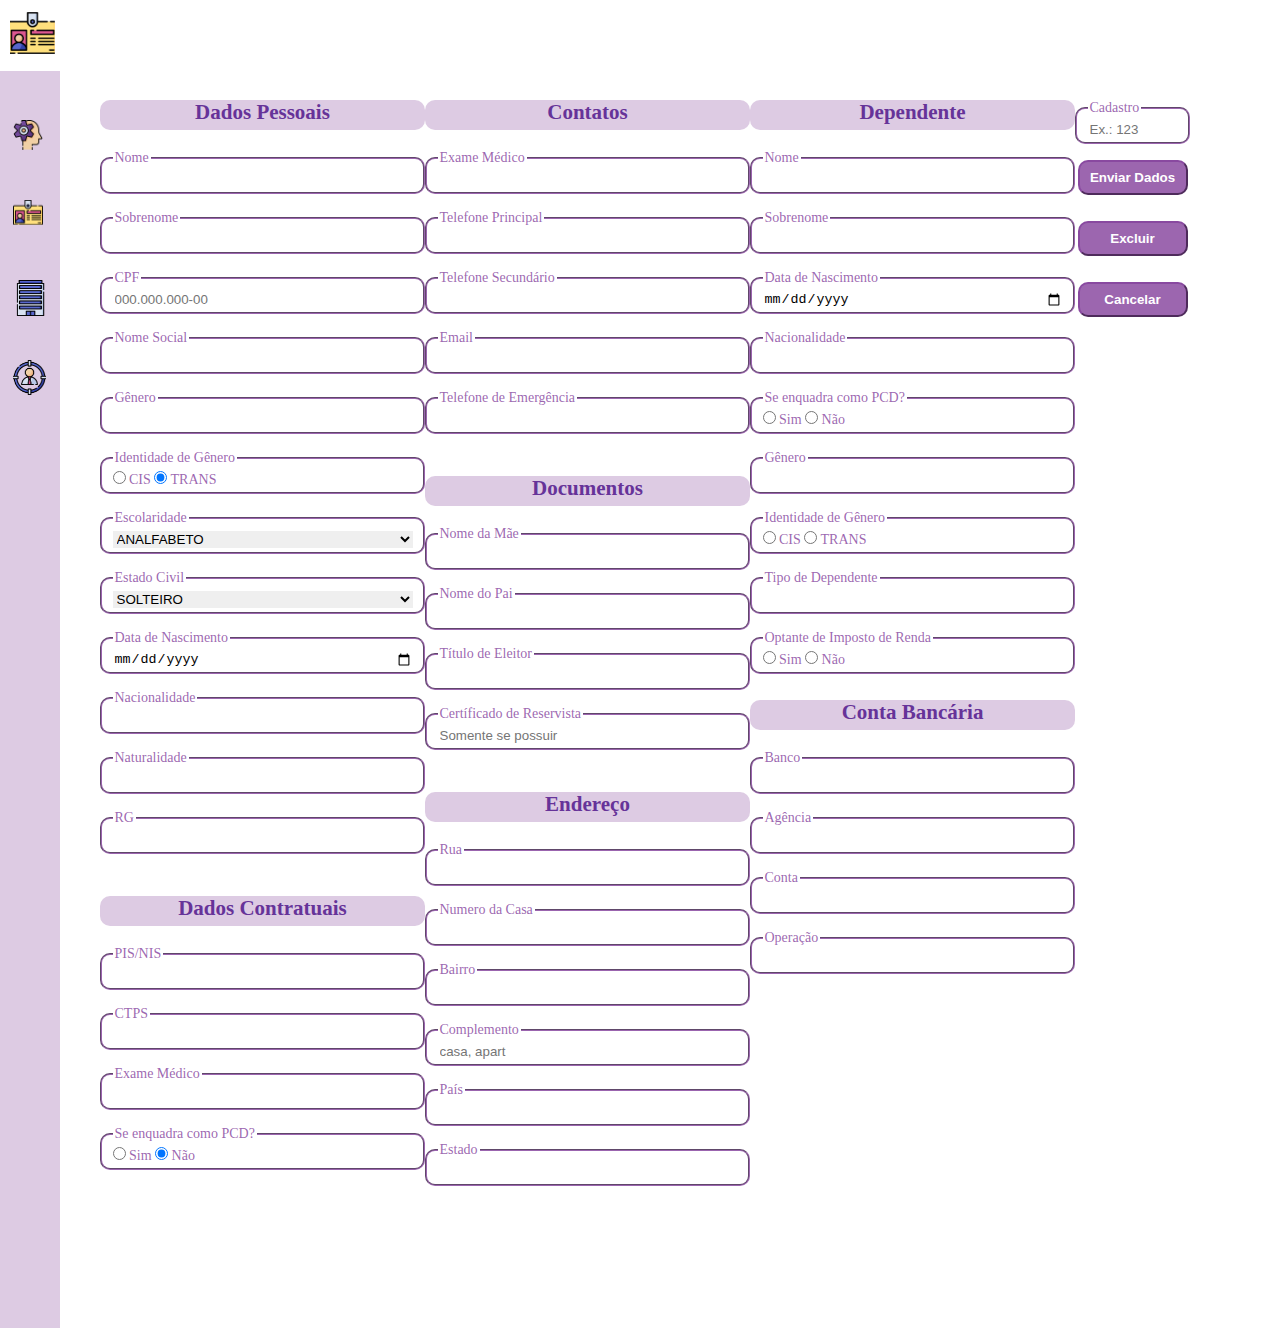
==== index.html @ fe68f485 "Site colaborador" ====
<!DOCTYPE html>
<html lang="pt-br">
<head>
    <meta charset="UTF-8">
    <meta http-equiv="X-UA-Compatible" content="IE=edge">
    <meta name="viewport" content="width=device-width, initial-scale=1.0">
    <title>Cadastro Colaborador</title>
    <link rel="stylesheet" href="Colaborador.css">   
    </head>
    <body>

    <section class="linhaCima"></section>
    <section class="linhaLado"></section>
    <a href="empresa.html"> <i class="empresa"></i></a>
    <a href="colaborador.html"> <i class="colab"> </i> </a>
    <i class="config"></i>
    <i class="colabTopo"></i>
    <a href="PrestadorServico.html"><i class="prestMenu"></i> </a>
    <h1 id="titulo">Cadastro de Colaborador</h1>

    <form class="formulario">
    <section>
        <section class="dados">
            <h2 class="tituloDados">Dados Pessoais</h2>
            
                <fieldset class="legenda">
                    <legend>Nome</legend>
                    <input type="text" id="nome"  class="input" required>
                </fieldset>
                <br>
                
                <fieldset class="legenda">
                    <legend>Sobrenome</legend>
                    <input type="text" id="sobrenome"  class="input" required>
                </fieldset>
                <br>

                <fieldset class="legenda">
                    <legend>CPF</legend>
                    <input type="text" id="cpf"  class="input" placeholder="000.000.000-00" required>
                </fieldset>

                <br>

                <fieldset class="legenda">
                    <legend>Nome Social</legend>
                    <input type="text" id="nomeSocial"  class="input">
                </fieldset>
                
                <br>

                <fieldset class="legenda">
                    <legend>Gênero</legend>
                    <input type="text" id="genero"  class="input" required>
                </fieldset>
            
                <br>
                <fieldset class="legenda">
                    <legend>Identidade de Gênero</legend>
                    <input type="radio" id="identidadeGenero" name="identidadeGenero" value="other" checked>
                     <label for="identidadeGenero">CIS</label>
                    <input type="radio" id="identidadeGenero" name="identidadeGenero" value="other" checked>
                    <label for="identidadeGenero">TRANS</label>
                </fieldset>
                <br>
        
                <fieldset class="legenda">
                    <legend>Escolaridade</legend>
                    <select name="escolaridade" class="select" required>
                        <option value="ANALFABETO"> ANALFABETO </option>
                        <option value="ATE_QUARTA_SERIE"> ATÉ QUARTA SÉRIE </option>
                        <option value="FUNDAMENTAL_COMPLETO"> FUNDAMENTAL COMPLETO </option>
                        <option value="MEDIO_INCOMPLETO"> MÉDIO INCOMPLETO </option>
                        <option value="MEDIO_COMPLETO"> MÉDIO COMPLETO </option>
                        <option value="SUPERIOR_INCOMPLETO"> SUPERIOR INCOMPLETO </option>
                        <option value="SUPERIOR_COMPLETO"> SUPERIOR COMPLETO </option>
                        <option value="POS_GRADUACAO"> PÓS GRADUAÇÃO </option>
                        <option value="MESTRADO"> MESTRADO </option>
                        <option value="DOUTORADO"> DOUTORADO </option>
                      
                    </select>
                </fieldset>
                <br>
                <fieldset class="legenda">
                    <legend> Estado Civil </legend>
                    <select name="estadoCivil" class="select" required>
                        <option value="SOLTEIRO"> SOLTEIRO </option>
                        <option value="CASADO"> CASADO </option>
                        <option value="UNIAO_ESTAVEL"> UNIÃO ESTÁVEL </option>
                        <option value="VIUVO"> VIÚVO</option>
                        <option value="DIVORCIADO"> DIVORCIADO </option>
                        <option value="SEPARADO"> SEPARADO </option>
                </select>
                </fieldset>
                <br>  

                <fieldset class="legenda">
                    <legend>Data de Nascimento</legend>
                    <input type="date" class="input" name="dataNascimento" required>
                </fieldset>
                <br>
                
                <fieldset class="legenda">
                    <legend>Nacionalidade</legend>
                    <input type="text" class="input" name="nacionalidade" required>
                </fieldset>
                <br>

                <fieldset class="legenda">
                    <legend>Naturalidade</legend>
                    <input type="text" class="input" name="naturalidade" required>
                </fieldset>
                <br>

                <fieldset class="legenda">
                    <legend>RG</legend>
                    <input type="number" class="input" name="rg" required>
                </fieldset>
                <br>

        </section>
        <br>
        
        <section class="dados">
            <h2 class="tituloDados">Dados Contratuais</h2>
            <fieldset class="legenda">
                <legend>PIS/NIS</legend>
                <input type="text" class="input" name="pis" required>
            </fieldset>
            <br>
            <fieldset class=legenda>
                <legend>CTPS</legend>
                <input type="text" class="input" name="ctps" required>
            </fieldset>
                <br>
            <fieldset class=legenda>
                <legend>Exame Médico</legend>
                <input type="text" class="input" name="em" required>
            </fieldset>
             <br>
            <fieldset class="legenda">
                <legend>Se enquadra como PCD?</legend>
                <input type="radio" id="pcd" name="pcd" value="other" checked>
                 <label for="pcd">Sim</label>
                <input type="radio" id="pcd" name="pcd" value="other" checked>
                <label for="pcd">Não</label>
            </fieldset>
            <br> 
        </section>
        <br>
   
    </section>
    <section>
        <section class="dados">
            <h2 class="tituloDados">Contatos</h2>
           
            <fieldset class=legenda>
                <legend>Exame Médico</legend>
                <input type="text" class="input" name="em" required>
            </fieldset>
            <br>
            <fieldset class=legenda>
                <legend>Telefone Principal</legend>
                <input type="text" class="input" name="principal" maxlength="11" required>
            </fieldset>
            <br>
            <fieldset class=legenda>
                <legend>Telefone Secundário</legend>
                <input type="text" class="input" name="secundario"  maxlength="11" required>
            </fieldset>
            <br>
            <fieldset class=legenda>
                <legend>Email</legend>
                <input type="email" class="input" name="email" required>
            </fieldset>
            <br>
            <fieldset class=legenda>
                <legend>Telefone de Emergência</legend>
                <input type="text" class="input" name="emergencia"  maxlength="11" required>
            </fieldset>
            <br>
    
     
        </section>
        <br>
    
        <section class="dados">
            <h2 class="tituloDados">Documentos</h2>

                <fieldset class="legenda">
                <legend> Nome da Mãe </legend>
                <input type="text" id="nomeMae" name="nomeMae" class="input" required>
                </fieldset>
                <br>

                <fieldset class="legenda">
                <legend> Nome do Pai </legend>
                <input type="text" id="nomePai" name="nomePai" class="input" required>
                </fieldset>
                <br>

                <fieldset class="legenda">
                <legend> Título de Eleitor </legend>
                <input type="text" id="tituloEleitor" name="tituloEleitor" class="input" required>
                </fieldset>
                <br>

                <fieldset class="legenda">
                <legend> Certíficado de Reservista </legend>
                <input type="text" id="certificadoReservista" name="certificadoReservista" placeholder="Somente se possuir" class="input">
                </fieldset>
                <br>
        </section>
        <br>
    
        <section class="dados">

            <h2 class="tituloDados">Endereço</h2>
                <fieldset class="legenda">
                <legend> Rua </legend>
                <input type="text" id="rua" name="rua" class="input" required>
                </fieldset>
                <br>

                <fieldset class="legenda">
                <legend> Numero da Casa </legend>
                <input type="text" id="numeroCasa" name="numeroCasa" class="input" required>
                </fieldset>
                <br>

                <fieldset class="legenda">
                <legend> Bairro </legend>
                <input type="text" id="bairro" name="bairro" class="input" required>
                </fieldset>
                <br>

                <fieldset class="legenda">
                <legend> Complemento </legend>
                <input type="text" id="Complemento" name="Complemento" placeholder="casa, apart" class="input" required>
                </fieldset>
                <br>

                <fieldset class="legenda">
                <legend> País </legend>
                <input type="text" id="pais" name="pais" class="input" required>
                </fieldset>
                <br>

                <fieldset class="legenda">
                <legend> Estado </legend>
                <input type="text" id="estado" name="estado" required class="input">
                </fieldset>
                <br>
            </section>
        <br>
        </section>
        <section>
            <section class="dados">
                <h2 class="tituloDados">Dependente</h2>
    
                    <fieldset class="legenda">
                    <legend> Nome </legend>
                    <input type="text" id="nomeDependente" name="nomeDependente" class="input" required>
                    </fieldset>
                    <br>
    
                    <fieldset class="legenda">
                    <legend> Sobrenome </legend>
                    <input type="text" id="sobrenomeDependente" name="sobrenomeDependente" class="input" required>
                    </fieldset>
                    <br>
    
                    <fieldset class="legenda">
                    <legend> Data de Nascimento </legend>
                    <input type="date"dataNascimentoDep" name="dataNascimentoDep" class="input" required>
                    </fieldset>
                    <br>
    
                    <fieldset class="legenda">
                    <legend> Nacionalidade </legend>
                    <input type="text" id="nacionalidadeDep" name="nacionalidadeDep" class="input" required>
                    </fieldset>
                    <br>
                    
                    <fieldset class="legenda">
                    <legend> Se enquadra como PCD? </legend>
                    <input type="radio" id="pcdDep" name="pcdDep" value="other">
                    <label for="pcdDep">Sim</label>
                    <input type="radio" id="pcdDep" name="pcdDep" value="other">
                    <label for="pcdDep">Não</label>
                    </fieldset>
                    <br>
    
                    <fieldset class="legenda">
                    <legend> Gênero </legend>
                    <input type="text" id="generoDep" name="generoDep" class="input" required>
                    </fieldset>
                    <br>
    
                    <fieldset class="legenda">
                    <legend> Identidade de Gênero </legend>
                    <input type="radio" id="identidadeGeneroDep" name="identidadeGeneroDep" value="other">
                    <label for="identidadeGeneroDep">CIS</label>
                    <input type="radio" id="identidadeGeneroDep" name="identidadeGeneroDep" value="other">
                    <label for="identidadeGeneroDep">TRANS</label>
                    </fieldset>
                    <br>
                    
                    <fieldset class="legenda">
                    <legend> Tipo de Dependente </legend>
                    <input type="text" id="tipoDependente" name="tipoDependente" class="input" required>
                    </fieldset>
                    <br>
                    
                    <fieldset class="legenda">
                    <legend> Optante de Imposto de Renda </legend>
                    <input type="radio" id="optanteIr" name="optanteIr" value="other">
                    <label for="optanteIr">Sim</label>
                    <input type="radio" id="optanteIr" name="optanteIr" value="other">
                    <label for="optanteIr">Não</label>
                    </fieldset>
                    <br>
            </section>
        <section class="dados">
            <h2 class="tituloDados">Conta Bancária</h2>

                <fieldset class="legenda">
                <legend> Banco </legend>
                <input type="text" id="banco" name="banco" class="input" required>
                </fieldset>
                <br>

                <fieldset class="legenda">
                <legend> Agência </legend>
                <input type="text" id="agencia" name="agencia" class="input" required>
                </fieldset>
                <br>

                <fieldset class="legenda">
                <legend> Conta </legend>
                <input type="text" id="conta" name="conta" class="input" required>
                </fieldset>
                <br>

                <fieldset class="legenda">
                <legend> Operação </legend>
                <input type="text" id="op" name="op" class="input" required>
                </fieldset>
                <br>
            </section>
            <br>
    
        
        <br>
        
    </section>
        <br>
                <section class="flexBotoes">
                    <fieldset class="legenda" id="fieldCadastro">
                        <legend>Cadastro</legend>
                        <input type="number" placeholder="Ex.: 123" id="campoCadastro">
                    </fieldset>
                    <br>
                    <input type="submit" value="Enviar Dados" id="botaoEnviar"><h1 class="lupa"></h1>
                    <br>
                    <input type="button" value="Excluir" id="botaoExcluir">
                    <br>
                    <input type="reset" value="Cancelar" id="botaoCancelar">
                </section>
           
    </form>
</body>
</html>
---- Colaborador.css ----
* {
    margin: 0px;
    box-sizing: border-box;
  }

  body {
    font-size: 14px;
    border: border-box;
  }

  .tituloDados {
    width: 325px;
    height: 30px;
    background: rgba(213,191,221,0.8199999928474426);
    color: rebeccapurple;
    text-align: center;
    opacity: 1;
    flex-flow: column wrap;
    border-top-left-radius: 10px;
    border-top-right-radius: 10px;
    border-bottom-left-radius: 10px;
    border-bottom-right-radius: 10px;
    margin-bottom: 20px;
    overflow: hidden;
  }

  .linhaLado {
    width: 60px;
    height: 1300px;
    background: rgba(213, 191, 221, 0.8199999928474426);
    opacity: 1;
    position: fixed;
    top: 71px;
    left: 0px;
    overflow: hidden;
  }
 
  .empresa {
    width: 35px;
    height: 36px;
    background: url("iconeEmpresa.png");
    background-repeat: no-repeat;
    background-position: center center;
    background-size: cover;
    opacity: 1;
    position: fixed;
    top: 280px;
    left: 13px;
    overflow: hidden;
  }
  .empresa:hover {
    width: 43px;
    height: 44px;
}

  .linhaCima {
    width: 100%;
    height: 70px;
    background: linear-gradient(rgba(148, 13, 196, 1), rgba(214, 165, 231, 0.8199999928474426));
    opacity: 0;
    position: fixed;
    top: 0px;
    left: 0px;
    box-shadow: 2px 2px 4px rgba(214, 165, 231, 0.8199999928474426);
    overflow: hidden;
  }
  .flexBotoes {
    display: flex;
    align-items: center;
    flex-direction: column;
    justify-content: flex-start;
    flex-wrap: wrap;
    padding-bottom: 10px;
}
.lupa {
  width: 26px;
  height: 26px;
  background: url("iconeLupa.png");
  background-repeat: no-repeat;
  background-position: center;
  background-size: cover;
  opacity: 1;
  position: absolute;
  top: 112px;
  left: 1462px;
  overflow: hidden;
  filter: saturate(100%);
  filter: contrast(100%);
}
  #botaoEnviar {
    width: 110px;
    height: 35px;
    background: rgba(134, 68, 158, 0.8199999928474426);
    color: white;
    text-align: center;
    font-weight: Bold;
    opacity: 1;
    position: inherit;
    border-color: rgba(134, 68, 158, 0.8199999928474426);
    border-top-left-radius: 10px;
    border-top-right-radius: 10px;
    border-bottom-left-radius: 10px;
    border-bottom-right-radius: 10px;
    overflow: hidden;
}
#botaoEnviar:hover {
  background: rgba(176, 127, 192, 0.82);
  transition: background 1s;
}

#botaoExcluir {
  width: 110px;
  height: 35px;
  background: rgba(134, 68, 158, 0.8199999928474426);
  color: white;
  text-align: center;
  font-weight: Bold;
  opacity: 1;
  position: inherit;
  border-color: rgba(134, 68, 158, 0.8199999928474426);
  border-top-left-radius: 10px;
  border-top-right-radius: 10px;
  border-bottom-left-radius: 10px;
  border-bottom-right-radius: 10px;
  overflow: hidden;
}

#botaoExcluir:hover {
  background: rgba(176, 127, 192, 0.82);
  transition: background 1s;
}

  .naoSei {
    width: 228px;
    color: rgba(255,255,255,1);
    position: absolute;
    top: 942px;
    left: 1589px;
    font-family: Arial, Helvetica, sans-serif;
    font-weight: Semi Bold;
    font-size: 26px;
    opacity: 1;
    text-align: center;
  }

  #botaoCancelar {
    width: 110px;
    height: 35px;
    background: rgba(134, 68, 158, 0.8199999928474426);
    color: white;
    text-align: center;
    font-weight: Bold;
    opacity: 1;
    position: inherit;
    border-color: rgba(134, 68, 158, 0.8199999928474426);
    border-top-left-radius: 10px;
    border-top-right-radius: 10px;
    border-bottom-left-radius: 10px;
    border-bottom-right-radius: 10px;
    overflow: hidden;
}

#botaoCancelar:hover {
    background: rgba(176, 127, 192, 0.82);
    transition: background 1s;
}

  .v35_1 {
    width: 228px;
    color: rgba(255,255,255,1);
    position: absolute;
    top: 861px;
    left: 1589px;
    font-family: Arial, Helvetica, sans-serif;
    font-weight: Semi Bold;
    font-size: 26px;
    opacity: 1;
    text-align: center;
  }

  .colab {
    width: 30px;
    height: 25px;
    background: url("iconeColab.png");
    background-repeat: no-repeat;
    background-position: center center;
    background-size: cover;
    opacity: 1;
    position: fixed;
    top: 200px;
    left: 13px;
    overflow: hidden;
  }
  .colab:hover {
    width: 38px;
    height: 33px;
}

  .config {
    width: 30px;
    height: 30px;
    background: url("iconeConfig.png");
    background-repeat: no-repeat;
    background-position: center center;
    background-size: cover;
    opacity: 1;
    position: fixed;
    top: 120px;
    left: 13px;
    overflow: hidden;
  }
  .config:hover {
    width: 38px;
    height: 38px;
}

  .colabTopo {
    width: 45px;
    height: 50px;
    background: url("iconeColab.png");
    background-repeat: no-repeat;
    background-position: center;
    background-size: cover;
    opacity: 1;
    position: fixed;
    top: 8px;
    left: 10px;
    overflow: hidden;
  }

  .prestMenu {
    width: 33px;
    height: 35px;
    background: url("iconePrest.png");
    background-repeat: no-repeat;
    background-position: center center;
    background-size: cover;
    opacity: 1;
    position: fixed;
    top: 360px;
    left: 13px;
    overflow: hidden;
  }
  .prestMenu:hover {
    width: 41px;
    height: 43px;
}

  .v60_4827 {
    width: 23px;
    height: 23px;
    background: rgba(119,59,194,1);
    opacity: 1;
    position: absolute;
    top: 765px;
    left: 1834px;
  }

  .formulario{
    display: flex;
    margin: 100px;
    justify-content: space-around;
   
  }

  .dados{
   
    box-sizing: border-box;
    flex-flow: row wrap;
    align-content: flex-start;
    top: 150px;
    margin-bottom: 10px;
  }
  
  #titulo {
    color: white;
    width: 500px;
    position: fixed;
    top: 20px;
    left: 100px;
    font-family: Arial, Helvetica, sans-serif;
    font-weight: normal;
    font-size: 34px;
    opacity: 1;
    text-align: left;
  }
  .legenda {
    color: rgba(134, 68, 158, 0.8199999928474426);
    border-color: rgba(134, 68, 158, 0.8199999928474426);
    border-top-left-radius: 10px;
    border-top-right-radius: 10px;
    border-bottom-left-radius: 10px;
    border-bottom-right-radius: 10px;
    height: 44px;
}
  input, select{
    margin-bottom: 10px;
    outline: none;
  }
  .select{
    border: none;
    outline: none;
    width: 300px;
  }
  .input {
    border-color: none;
    border-style: unset;
    width: 300px;
    outline: none;
  }
  
  #campoCadastro {
    width: 90px;
    outline: none;
    border: none;
}
  #escolaridade{
    outline: none;
  }
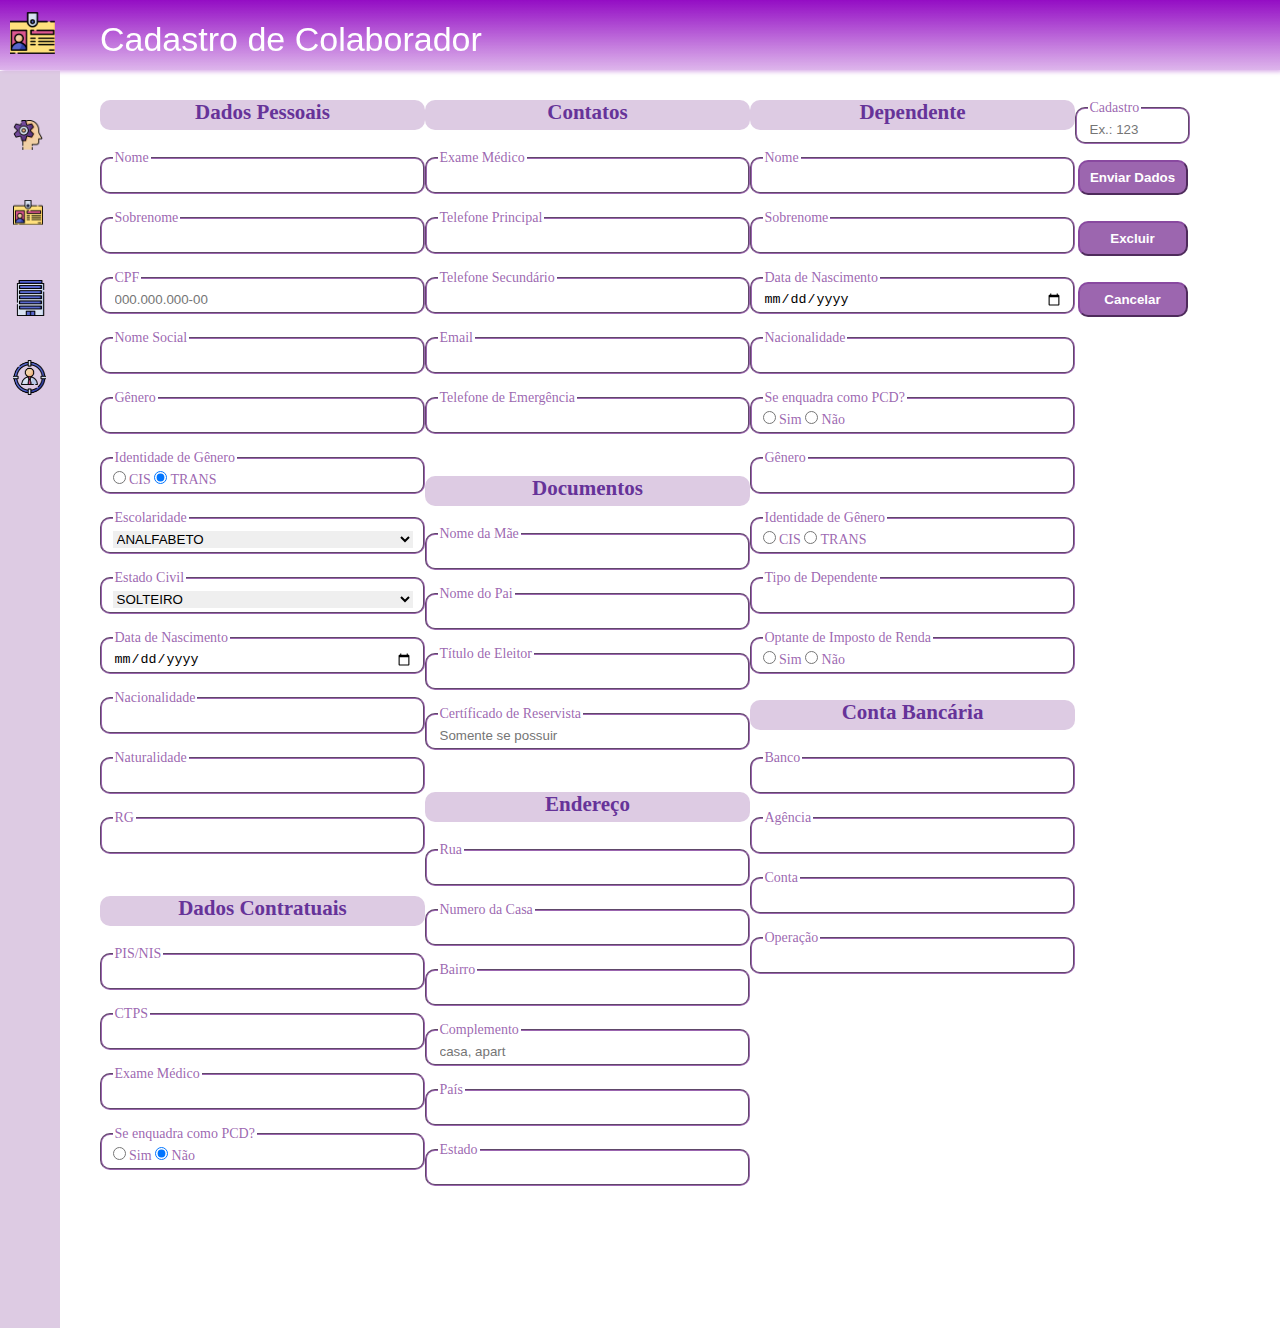
==== commit 8423d30e: "Add files via upload" ====
--- a/index.html
+++ b/index.html
@@ -12,7 +12,7 @@
     <section class="linhaCima"></section>
     <section class="linhaLado"></section>
     <a href="empresa.html"> <i class="empresa"></i></a>
-    <a href="colaborador.html"> <i class="colab"> </i> </a>
+    <a href="index.html"> <i class="colab"> </i> </a>
     <i class="config"></i>
     <i class="colabTopo"></i>
     <a href="PrestadorServico.html"><i class="prestMenu"></i> </a>
--- a/Colaborador.css
+++ b/Colaborador.css
@@ -57,7 +57,7 @@
     width: 100%;
     height: 70px;
     background: linear-gradient(rgba(148, 13, 196, 1), rgba(214, 165, 231, 0.8199999928474426));
-    opacity: 0;
+    opacity: 1;
     position: fixed;
     top: 0px;
     left: 0px;
